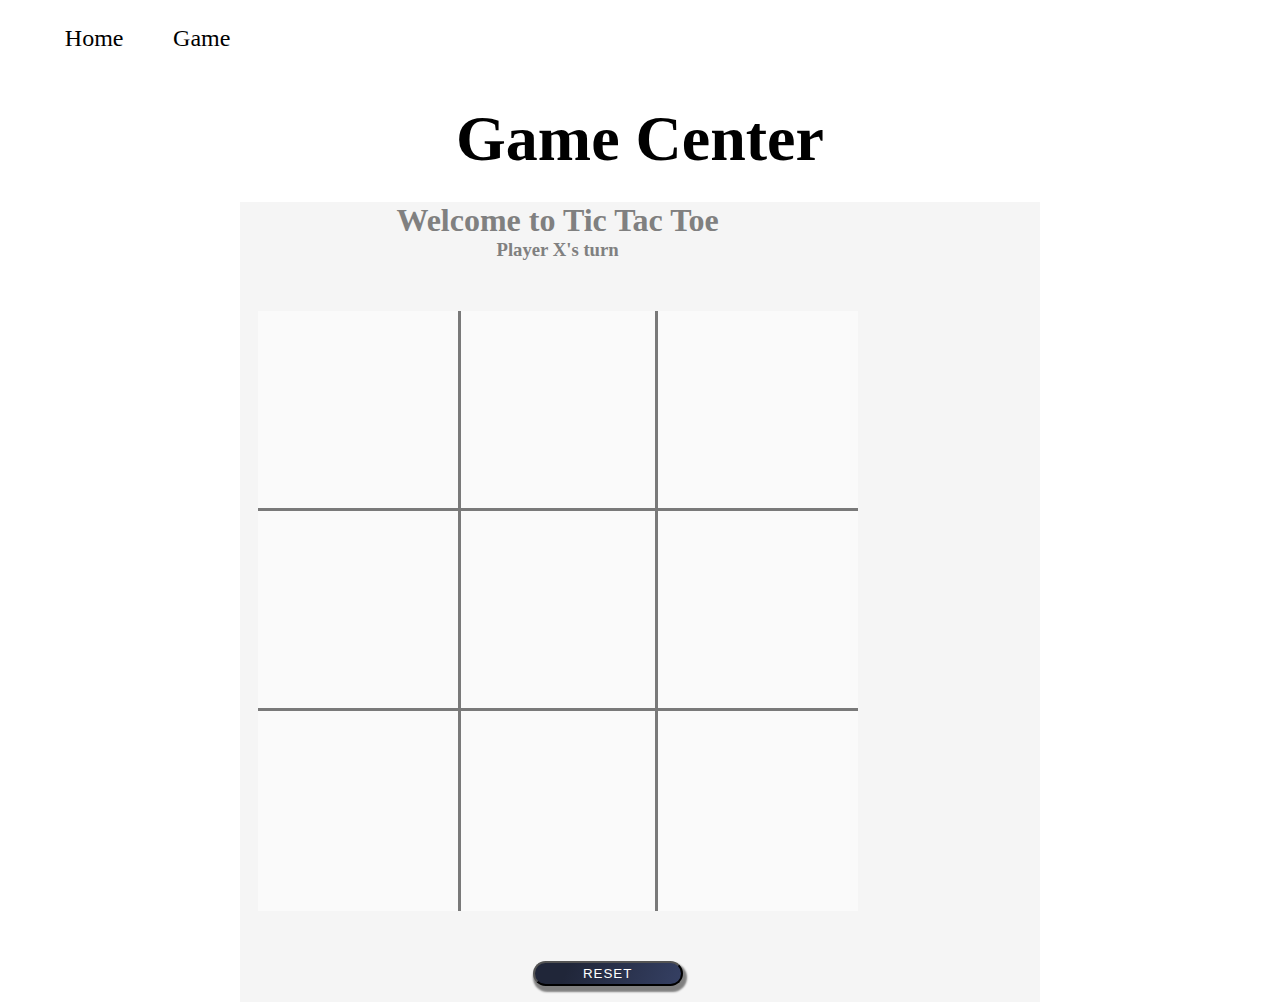
==== game.html @ 0f66d157 "Added Game Center" ====
<!DOCTYPE html>
<html lang="en">

<head>
    <meta charset="UTF-8">
    <meta name="viewport" content="width=device-width, initial-scale=1.0">
    <link rel="stylesheet" href="game.css">
    <title>JavaScript Code Directory</title>
</head>

<body>
    <header>
        <nav>
            <ul>
                <li><a href="index.html">Home</a></li>
                <li><a href="">Game</a></li>
                <section id='weather-data'>
                    <h2 id='title'></h2>
                    <img id='icon'>
                    <p id='temperature'></p>
                </section>
            </ul>
        </nav>
    </header>
    <h1 class="game-title">Game Center</h1>
    <main class="wrapper">
        <div class="game-container">
            <main>
                <h1 class="game-subtitle">Welcome to Tic Tac Toe</h1>
                <h3 class="game-info">Player X's Turn</h3>
                <!-- Gameboard will go here -->
                <section id="gameboard">
                    <!-- We need 9 tic tac toe cells -->
                    <div data-index='0' class="square bottom"></div>
                    <div data-index='1' class="square bottom right left"></div>
                    <div data-index='2' class="square bottom">X</div>
                    <div data-index='3' class="square bottom">O</div>
                    <div data-index='4' class="square bottom right left"></div>
                    <div data-index='5' class="square bottom">X</div>
                    <div data-index='6' class="square"></div>
                    <div data-index='7' class="square right left"></div>
                    <div data-index='8' class="square"></div>
                </section>
                <button class="btn">Reset</button>
            </main>
        </div>
    </main>


    <script src="tic-tac-toe.js"></script>

</body>

</html>
---- game.css ----
/* Resetting the CSS */
    * {
        box-sizing: border-box;
        margin: 0;
    }

    .wrapper {
        display: flex;
        justify-content: space-evenly;
        align-items: center;
        flex-wrap: wrap;
        text-align: center;
    }
ul {
    display: flex;

}
    li {
        list-style: none;
        padding: 2%;
        font-size: 1.5rem;
    }
    a {
        text-decoration: none;
        color: black;
    }

    a:hover {
        color: gray;
    }
  
    .game-container main {
        position: absolute;
        right: 33%;
    }

.game-title {
    text-align: center;
    padding: 2%;
    font-size: 4rem;
}

.game-subtitle {
    color: gray;
}

.game-info {
    color: gray;
}

.game-container {
    width: 800px;
    height: 800px;
    background-color: whitesmoke;
}
    #gameboard {
        display: flex;
        width: 600px;
        flex-wrap: wrap;
        margin: 50px auto;
        background-color: white;
        opacity: 0.5;
   
    }

    .square,
    h3 {
        font-family: 'Permanent Marker', cursive;
        font-weight: bold;
    }

    .square {
        display: flex;
        justify-content: center;
        align-items: center;
        font-size: 100px;
        font-weight: 700;
        height: 200px;
        width: 200px;
        top: 20%
    }

    .left {
        border-left: 3px solid black;
    }

    .right {
        border-right: 3px solid black;
    }

    .bottom {
        border-bottom: 3px solid black;
    }
    .btn {
        box-shadow: 2px 4px 2px 2px #808080;
      border-radius: 18px;
      width: 150px;
      height: 25px;
      margin-left: 100px;  
      background-image: linear-gradient( 112.1deg,  rgba(32,38,57,1) 11.4%, rgba(63,76,119,1) 70.2% );
      text-transform: uppercase;
      transition: 0.5s;
      background-size: 200% auto;
      color: white; 
      letter-spacing: 1px;
    }
    .btn:hover {
      background-position: right center;
      color: #fff;
    
    }
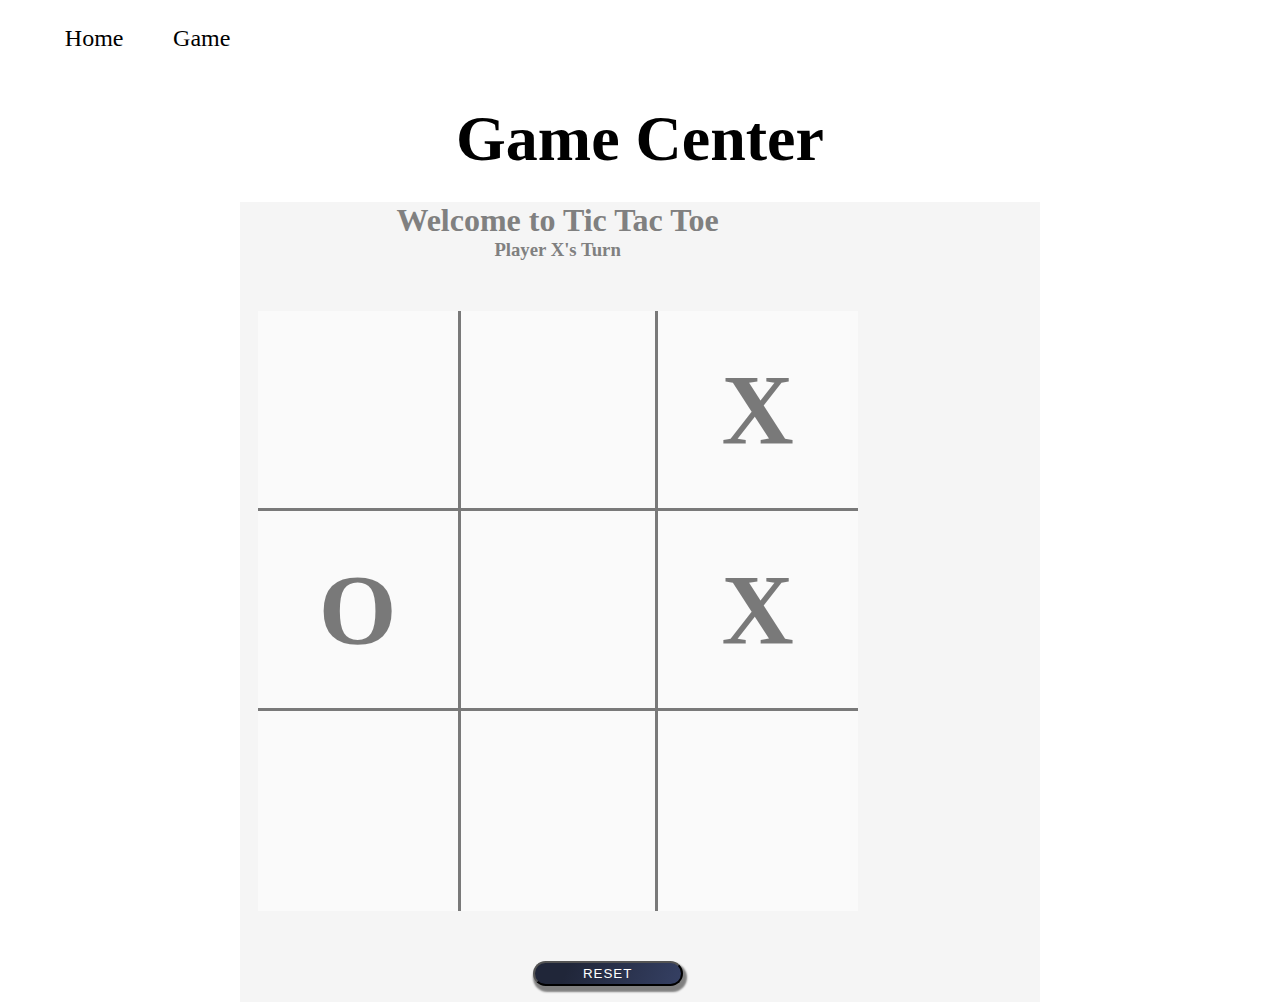
==== commit e831b653: "folder restructure" ====
--- a/game.html
+++ b/game.html
@@ -4,7 +4,7 @@
 <head>
     <meta charset="UTF-8">
     <meta name="viewport" content="width=device-width, initial-scale=1.0">
-    <link rel="stylesheet" href="game.css">
+    <link rel="stylesheet" href="css/game.css">
     <title>JavaScript Code Directory</title>
 </head>
 
@@ -47,7 +47,7 @@
     </main>
 
 
-    <script src="tic-tac-toe.js"></script>
+    <script src="js/tic-tac-toe.js"></script>
 
 </body>
 
--- a/css/game.css
+++ b/css/game.css
@@ -0,0 +1,111 @@
+    /* Resetting the CSS */
+    * {
+        box-sizing: border-box;
+        margin: 0;
+    }
+
+    .wrapper {
+        display: flex;
+        justify-content: space-evenly;
+        align-items: center;
+        flex-wrap: wrap;
+        text-align: center;
+    }
+ul {
+    display: flex;
+
+}
+    li {
+        list-style: none;
+        padding: 2%;
+        font-size: 1.5rem;
+    }
+    a {
+        text-decoration: none;
+        color: black;
+    }
+
+    a:hover {
+        color: gray;
+    }
+  
+    .game-container main {
+        position: absolute;
+        right: 33%;
+    }
+
+.game-title {
+    text-align: center;
+    padding: 2%;
+    font-size: 4rem;
+}
+
+.game-subtitle {
+    color: gray;
+}
+
+.game-info {
+    color: gray;
+}
+
+.game-container {
+    width: 800px;
+    height: 800px;
+    background-color: whitesmoke;
+}
+    #gameboard {
+        display: flex;
+        width: 600px;
+        flex-wrap: wrap;
+        margin: 50px auto;
+        background-color: white;
+        opacity: 0.5;
+   
+    }
+
+    .square,
+    h3 {
+        font-family: 'Permanent Marker', cursive;
+        font-weight: bold;
+    }
+
+    .square {
+        display: flex;
+        justify-content: center;
+        align-items: center;
+        font-size: 100px;
+        font-weight: 700;
+        height: 200px;
+        width: 200px;
+        top: 20%
+    }
+
+    .left {
+        border-left: 3px solid black;
+    }
+
+    .right {
+        border-right: 3px solid black;
+    }
+
+    .bottom {
+        border-bottom: 3px solid black;
+    }
+    .btn {
+        box-shadow: 2px 4px 2px 2px #808080;
+      border-radius: 18px;
+      width: 150px;
+      height: 25px;
+      margin-left: 100px;  
+      background-image: linear-gradient( 112.1deg,  rgba(32,38,57,1) 11.4%, rgba(63,76,119,1) 70.2% );
+      text-transform: uppercase;
+      transition: 0.5s;
+      background-size: 200% auto;
+      color: white; 
+      letter-spacing: 1px;
+    }
+    .btn:hover {
+      background-position: right center;
+      color: #fff;
+    
+    }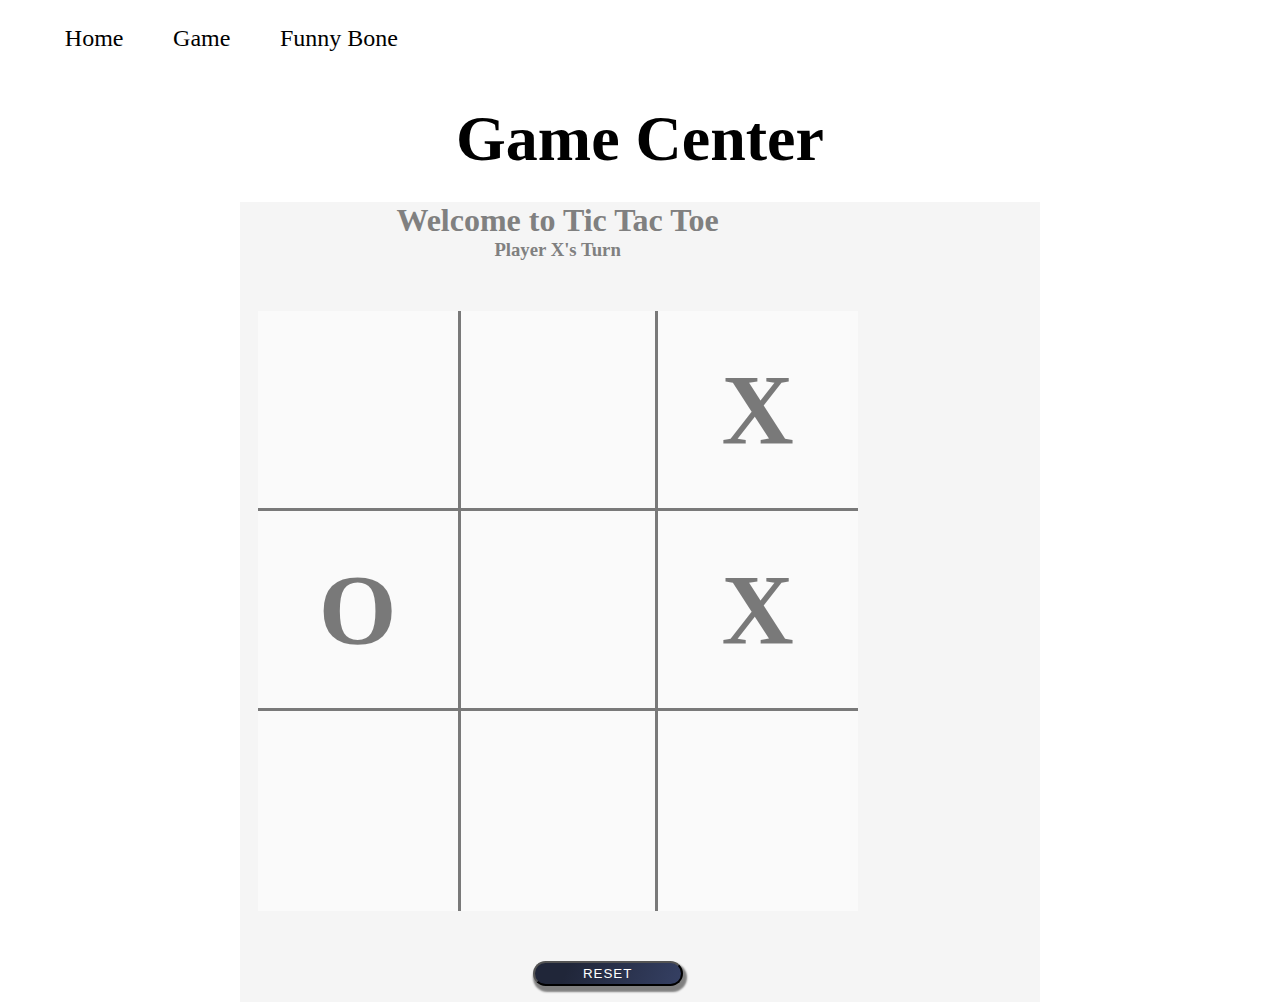
==== commit 93a3f357: "Add joke page" ====
--- a/game.html
+++ b/game.html
@@ -14,6 +14,7 @@
             <ul>
                 <li><a href="index.html">Home</a></li>
                 <li><a href="">Game</a></li>
+                <li><a href="joke.html">Funny Bone</a></li>
                 <section id='weather-data'>
                     <h2 id='title'></h2>
                     <img id='icon'>
